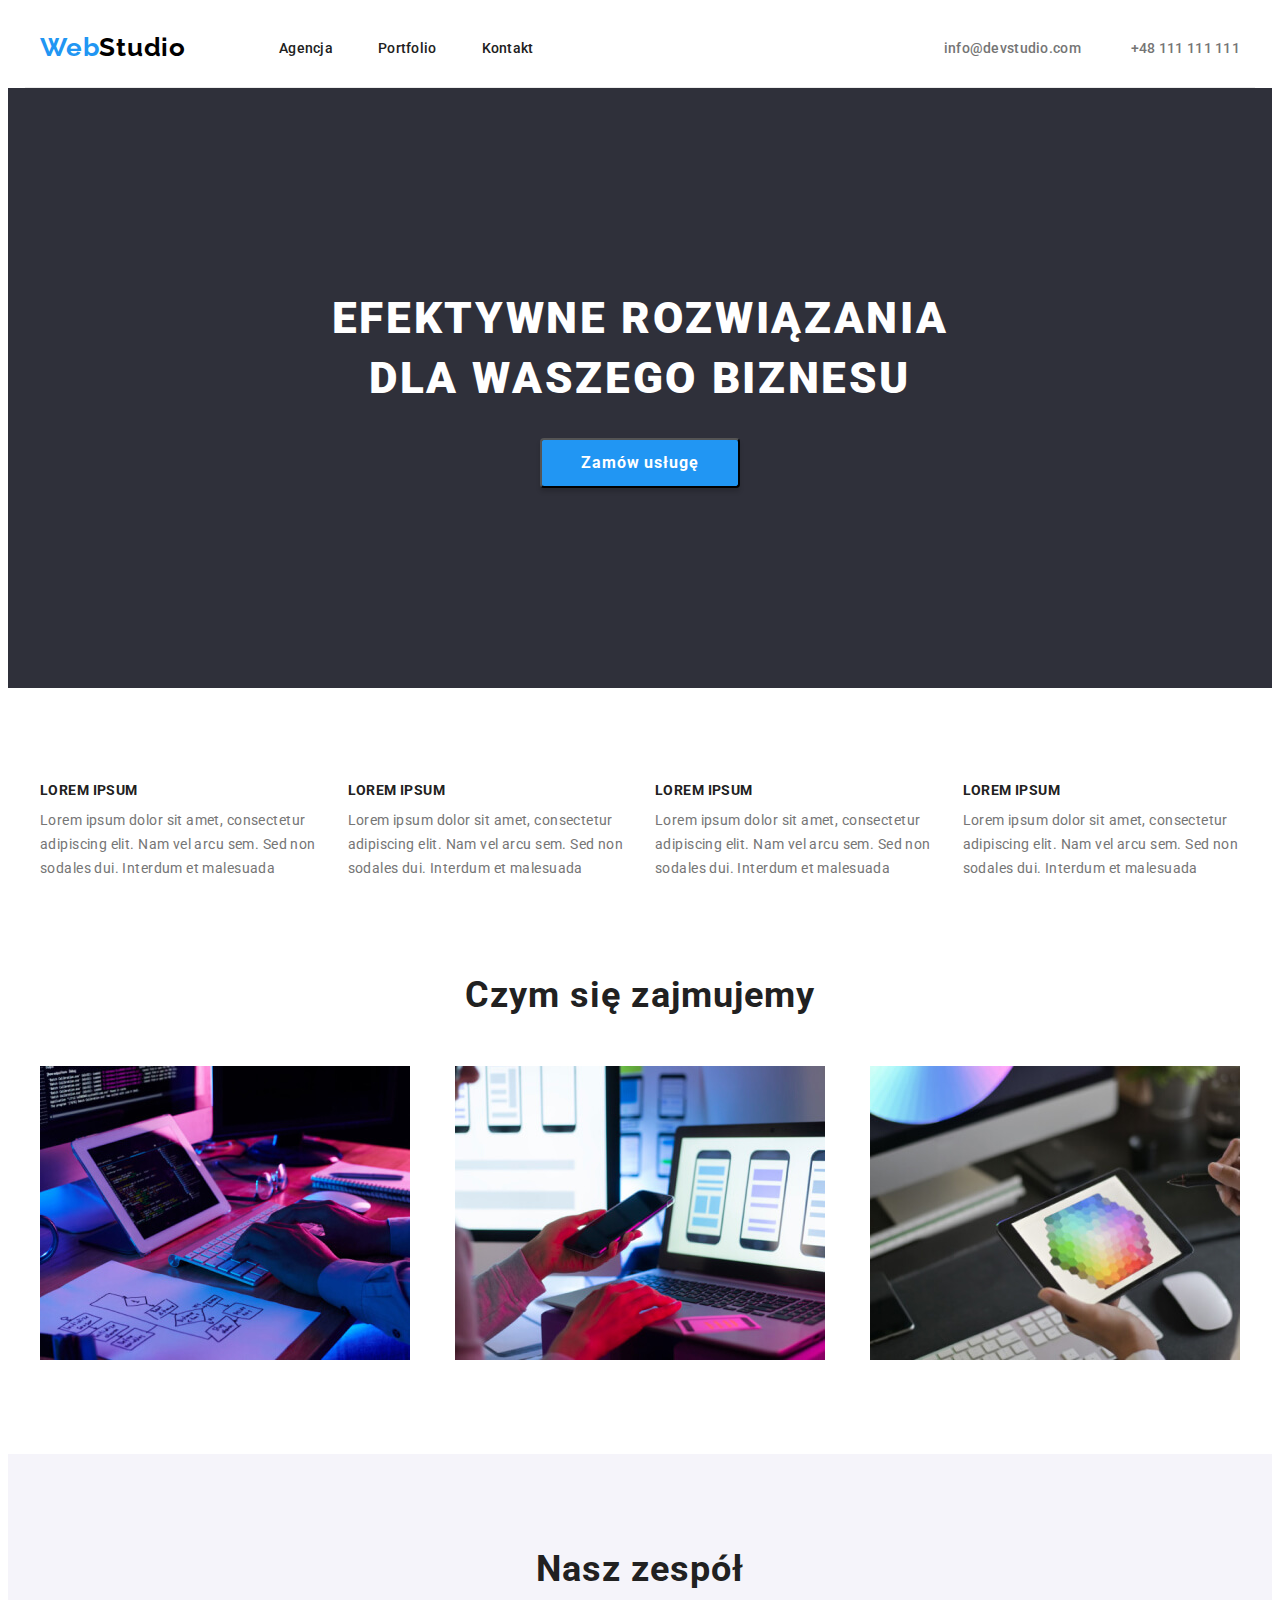
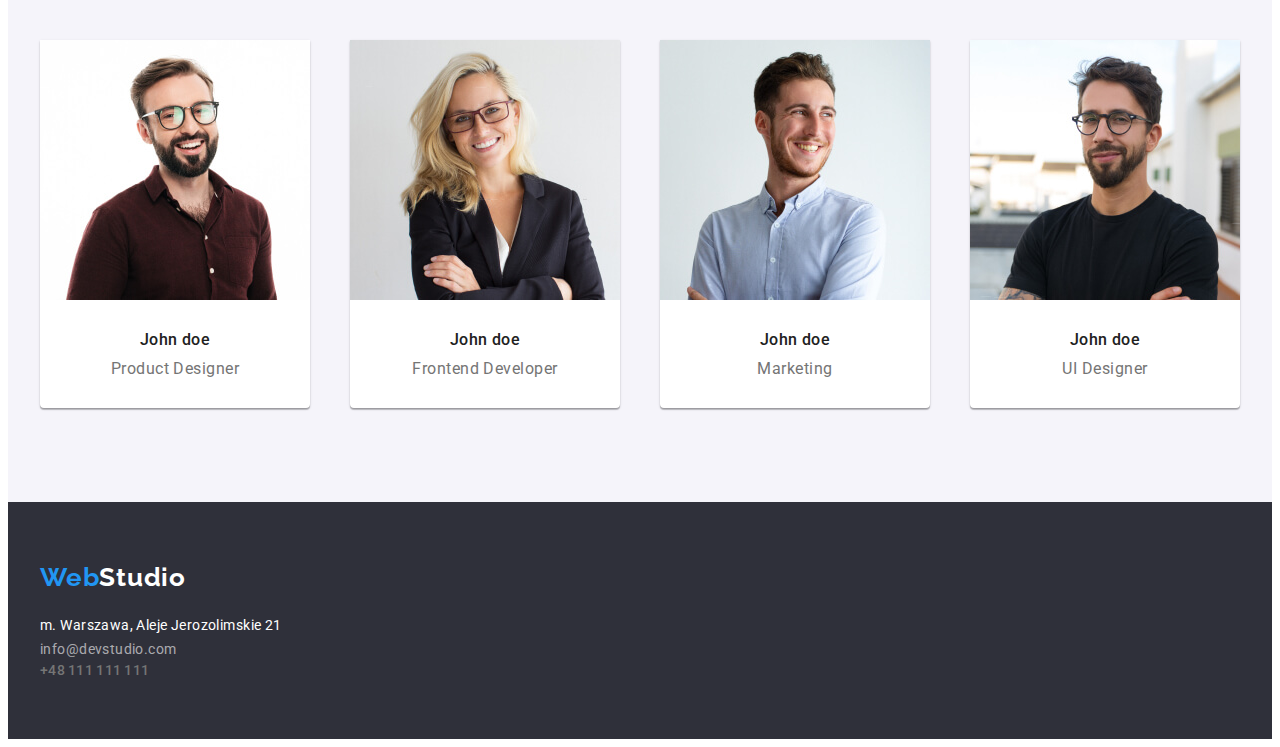
==== index.html @ 8135c801 "display: flex do tła sloganu" ====
<!DOCTYPE html>
<html lang="en">
<head>
    <meta charset="UTF-8">
    <meta http-equiv="X-UA-Compatible" content="IE=edge">
    <meta name="viewport" content="width=device-width, initial-scale=1.0">
    <link rel="stylesheet" href="https://cdnjs.cloudflare.com/ajax/libs/modern-normalize/1.0.0/modern-normalize.min.css"
    integrity="sha512-ISS7cAi1PEhQ8jnbJpJZMd29NlhNj4AWYyLOSp2CE/CsHxTCu+r+t0D2yoJudVrd0/8fTVPUVDzY5Tvli75u/g=="
    crossorigin="anonymous">
    <link rel="stylesheet" href="css/styles.css">
    <link rel="preconnect" href="https://fonts.gstatic.com">
    <link href="https://fonts.googleapis.com/css2?family=Roboto:wght@400;500;700;900&display=swap" 
    rel="stylesheet">
    <link href="https://fonts.googleapis.com/css2?family=Raleway:wght@700&display=swap" 
    rel="stylesheet">
    <title>Studio</title>
</head>
<body>

    <header class="header">
        <div class="container">
        <div class="navigation-logo">   
        <a class="header-logo" href="#"><span class="nazwa-klasy">Web</span><span class="nazwa-klasy-2">Studio</span></a>
    </div>
    

   <nav class="navigation">
    <ul class="navigation-list">
        <li class="navigation-list-item">
            <a class="navigation-list-link" href="#">Agencja</a>
        </li>
        <li class="navigation-list-item">
            <a class="navigation-list-link" href="portfolio.html">Portfolio</a>
        </li>
        <li class="navigation-list-item">
            <a class="navigation-list-link" href="#">Kontakt</a>
        </li>
    </ul>
   </nav>

 <div class="contact">
<a class="adress_email_telefon" href="mailto:info@devstudio.com">info@devstudio.com</a>
<a class="adress_email_telefon" href="tel:+48111111111">+48 111 111 111</a>
</div>
</div>
</header>

<main>
 
<div class="slogan_background">
    <div class="container">
        <h1 class="slogan">EFEKTYWNE ROZWIĄZANIA DLA WASZEGO BIZNESU</h1>
    <div class="modal-btn-class">
    <button class="modal-btn" type="button">Zamów usługę</button>
    </div>
    </div>
    </div>

<section class="why_us section">
    <div class="container">
    <div class="why_us_text">
        <ul class="why_us_list">
            <li class="why_us_list_item">
                <p class="why_us_list_name">
                    LOREM IPSUM</p>
                <p class="why_us_list_text"
                >Lorem ipsum dolor sit amet, consectetur adipiscing elit. Nam vel arcu sem. Sed non sodales dui. Interdum et malesuada</p>
            </li>
            <li class="why_us_list_item">
                <p class="why_us_list_name">
                    LOREM IPSUM</p>
                <p class="why_us_list_text"
                >Lorem ipsum dolor sit amet, consectetur adipiscing elit. Nam vel arcu sem. Sed non sodales dui. Interdum et malesuada</p>
            </li>
            <li class="why_us_list_item">
                <p class="why_us_list_name">
                    LOREM IPSUM</p>
                <p class="why_us_list_text"
                >Lorem ipsum dolor sit amet, consectetur adipiscing elit. Nam vel arcu sem. Sed non sodales dui. Interdum et malesuada</p>
            </li>
            <li class="why_us_list_item">
                <p class="why_us_list_name">
                    LOREM IPSUM</p>
                <p class="why_us_list_text"
                >Lorem ipsum dolor sit amet, consectetur adipiscing elit. Nam vel arcu sem. Sed non sodales dui. Interdum et malesuada</p>
            </li>
        </ul>
    </div>
</div>
</section>

<section class="services section">
    <div class="container">
    <h2 class="secondary_header">Czym się zajmujemy</h2>
    <div class="secondary_header_images">
        <ul class="secondary_header_list">
            <li class="secondary_header_list_item">
                <img src="images/services/coding.jpg" alt="pisanie kodu" width="370" height="294"></li>
            <li class="secondary_header_list_item">
                <img src="images/services/mobility.jpg" alt="tworzenie aplikacji mobilnych" width="370" height="294"></li>
            <li class="secondary_header_list_item">
                <img src="images/services/details.jpg" alt="dbanie o detale" width="370" height="294"></li>
            </ul>
        </div>
    </div>
</section>

<section class="our_team section">
    <div class="container">
    <h2 class="secondary_header">Nasz zespół</h2>
    <div class="our_team_cards">
        <ul class="our_team_cards_list">
            <li class="our_team_cards_list_item">
                <img src="images/team/person1.jpg" alt="John Doe" width="270" height="260">
                    <h3 class="our_team_cards_name">
                        John doe</h3>
                    <p class="our_team_cards_skill">
                        Product Designer</p>
            </li>
            <li class="our_team_cards_list_item">
                <img src="images/team/person2.jpg" alt="John Doe" width="270" height="260">
                    <h3 class="our_team_cards_name">
                        John doe</h3>
                    <p class="our_team_cards_skill">
                        Frontend Developer</p>
            </li>
            <li class="our_team_cards_list_item">
                <img src="images/team/person3.jpg" alt="John Doe" width="270" height="260">
                    <h3 class="our_team_cards_name">
                        John doe</h3>
                    <p class="our_team_cards_skill">
                        Marketing</p>
            </li>
            <li class="our_team_cards_list_item">
                <img src="images/team/person4.jpg" alt="John Doe" width="270" height="260">
                    <h3 class="our_team_cards_name">
                        John doe</h3>
                    <p class="our_team_cards_skill">
                        UI Designer</p>
            </li>
        </ul>
    </div>
    </div>
</section>
</main>

<footer class="footer_things">
    <div class="container">

    <a class="header-logo" href="#"><span class="nazwa-klasy-3">Web</span><span class="nazwa-klasy-4">Studio</span></a>

    <address class="adress_footer">
        <ul>
            <li><a class="place" href="https://goo.gl/maps/Q3CB5K7nVuTxFvfKA" target="_blank">m. Warszawa, Aleje Jerozolimskie 21</a></li>
            <li><a class="mail" href="mailto:info@devstudio.com">info@devstudio.com</a></li>
            <li><a class="telefon" href="tel:+48111111111">+48 111 111 111</a></li>
        </ul>
    </address>
</div>
</footer>

</body>
</html>
---- css/styles.css ----
:root {
  --main-font: font-family "Roboto", sans-serif;
}

/* --- header --- */

.header-logo {
text-decoration: none;
font-family: "Raleway";
font-style: normal;
font-weight: bold;
font-size: 26px;
line-height: 31px;
letter-spacing: 0.03em;    
color: #2196F3; 
}
.nazwa-klasy-2 {
color: black;
}

.slogan_background {
background-color:#2F303A;
display: flex;
}

.slogan {
font-family: "Roboto";
font-style: normal;
font-weight: 900;
font-size: 44px;
line-height: 60px;
/* or 136% */  
text-align: center;
letter-spacing: 0.06em;
text-transform: uppercase;
color: #FFFFFF;
}

.navigation-list-link {
text-decoration: none;    
font-family: "Roboto";
font-style: normal;
font-weight: 500;
font-size: 14px;
line-height: 16px;
letter-spacing: 0.02em;
color: #212121;
cursor: pointer;
}
.navigation-list-link:hover {
color: #2196F3;    
}
.navigation-list-link:focus {
color: #2196F3;
}

.adress_email_telefon {
text-decoration: none;
font-family: "Roboto";
font-style: normal;
font-weight: 500;
font-size: 14px;
line-height: 16px;
letter-spacing: 0.02em;
color: #757575;
}  
.adress_email_telefon:hover{
color: #2196F3;
}
.adress_email_telefon:focus{
color: #2196F3;
}
.adress_email_telefon:active{
text-decoration: underline;    
}

.modal-btn {
font-family: "Roboto";
font-style: normal;
font-weight: bold;
font-size: 16px;
line-height: 30px;
/* identical to box height, or 187% */  
display: flex;
align-items: center;
text-align: center;
letter-spacing: 0.06em;
text-transform: uppercase;
background-color: #2196F3;   
color: #ffffff;
cursor: pointer;
}

.why_us_list_name {
font-family: "Roboto";
font-style: normal;
font-weight: bold;
font-size: 14px;
line-height: 16px;
letter-spacing: 0.03em;
text-transform: uppercase;
color: #212121;
}

.why_us_list_text {
font-family: "Roboto";
font-style: normal;
font-weight: normal;
font-size: 14px;
line-height: 24px;
/* or 171% */
letter-spacing: 0.03em;
color: #757575;
}

.secondary_header {
font-family: "Roboto";
font-style: normal;
font-weight: bold;
font-size: 36px;
line-height: 42px;
text-align: center;
letter-spacing: 0.03em;
color: #212121;
}

.our_team_cards_name {
font-family: "Roboto";
font-style: normal;
font-weight: 500;
font-size: 16px;
line-height: 19px;
/* identical to box height */
text-align: center;
letter-spacing: 0.03em;
color: #212121;
}

.our_team_cards_skill {
font-family: "Roboto";
font-style: normal;
font-weight: normal;
font-size: 16px;
line-height: 19px;
/* identical to box height */
text-align: center;
letter-spacing: 0.03em;
color: #757575;
}

.footer_things {
background-color: #2F303A;
}

.place {
text-decoration: none;
font-family: "Roboto";
font-style: normal;
font-weight: normal;
font-size: 14px;
line-height: 24px;
/* or 171% */
letter-spacing: 0.03em;
color: #FFFFFF;
} 
.place:active {
text-decoration: underline;   
}

.mail {
text-decoration: none;
font-family: "Roboto";
font-style: normal;
font-weight: normal;
font-size: 14px;
line-height: 24px;
/* or 171% */
letter-spacing: 0.03em;
color: rgba(255, 255, 255, 0.6);   
}
.mail:active {
text-decoration: underline;    
}

.telefon {
text-decoration: none;
font-family: "Roboto";
font-style: normal;
font-weight: 500;
font-size: 14px;
line-height: 16px;
letter-spacing: 0.02em;
color: #757575;
}
.telefon:active {
text-decoration: underline;     
}

/* --- PORTFOLIO --- */

.option_list_name_link {
text-decoration: none;
font-family: "Roboto";
font-style: normal;
font-weight: 500;
font-size: 16px;
line-height: 26px;
/* identical to box height, or 162% */
text-align: center;
letter-spacing: 0.03em;
color: #212121;
cursor: pointer;
}
.option_list_name_link:hover {
background-color: #2196F3;
} 
.option_list_name_link:focus {
color: #2196F3;
}

.options_images_project {
font-family: "Roboto";
font-style: normal;
font-weight: bold;
font-size: 18px;
line-height: 36px;
/* identical to box height, or 200% */
letter-spacing: 0.06em;
color: #212121;   
}

.options_images_name {
font-family: "Roboto";
font-style: normal;
font-weight: normal;
font-size: 16px;
line-height: 30px;
/* identical to box height, or 187% */
letter-spacing: 0.03em;
color: #757575;
}

.nazwa-klasy-4 {
color:#FFFFFF;
}



/* ----- homework-3_style-geometrii ----- */

/* resetowanie stylów selektora tagu dla elementów <h1>...<h6>, <p> i <ul> */

h1,
h2,
h3
{
margin: 0;
padding: 0;
}

ul,
li{
margin: 0; 
padding: 0;   
}
/* dałam oprócz "list-style: none;" to co powyżej,
 bo Alex powiedział na zajęciach praktycznych,
 że lepiej dawać właśnie po przecinku, w razie
 gdybyśmy chcieli jednak jakąś listę numerować
 czy wypunktować */

ul,
li {
list-style: none;    
}

p{
padding: 0; 
margin: 0;   
}

img {
display: block;
}

.list {
list-style: none;
}
  
.link {
text-decoration: none;
}

/* KLASY POMOCNICZE: CONTAINER I SECTION */

.container {
width: 1200px;
padding: 0 15px; 
align-items: center;
margin: 0 auto;
}

.section {
padding-top: 94px; 
}

/* HEADER */

.header .container {
display: flex;
align-items: center;
padding-top: 24px;
padding-bottom: 24px;
border-bottom: 1px solid #ececec;
}

/* tylko mail i telefon jest obok logo, a przyciski 
 "Agencja/Portfolio/Kontakt" są co prawda też obok,
 ale w kolumnie 3-wierszowej */

.navigation-logo {
display: flex;
align-items: center;
}

.header-logo {
text-decoration: none;
margin-right: 93px;
}

.navigation-list {
display: flex;
align-items: center;
}
/* teraz przyciski "Agencja/Portfolio/Kontakt" 
 są w jednym wierszu */

.navigation-list-item:not(:last-child) {
padding-right: 45px;
}

.header .contact {
margin-left: auto;
}
.contact {
list-style-type: none;
}
.adress_email_telefon:not(:last-child) {
margin-right: 50px;
}
.contact {
display: flex;
}

/* SLOGAN + BUTTON */

.slogan_background .container {
width: 1200px;
height: 600px;
align-items: center;
}

.slogan {
width: 696px;
padding-top: 200px;
margin: auto;
}

.modal-btn {
margin: auto;
width: 200px;
height: 50px;
box-shadow: 0px 4px 4px rgba(0, 0, 0, 0.15);
border-radius: 4px;
text-transform: none;
justify-content: center;
}

.modal-btn-class {
padding-top: 30px;
}

/* SEKCJA WHY US */

.why_us_list /*ul class*/ {
display:  flex;
}
/*jak dałam flex-wrap: wrap; to się usunęły kolumny*/

.why_us_list_item:not(:last-child) {
margin-right: 30px;
}

.why_us_list_name {
padding-bottom: 10px;  
}

 /* SEKCJA SERVICES */

.secondary_header_list {
display:  flex;
justify-content: space-between;
}

.secondary_header_images {
padding-top: 50px;
padding-bottom: 94px;
}

/* SEKCJA OUR TEAM */

.our_team {
background-color: #F5F4FA;
}

.our_team_cards_list {
display: flex;
justify-content: space-between;
}

.our_team_cards {
padding-top: 50px;
padding-bottom: 94px;
}

.our_team_cards_list_item {
background: #FFFFFF;
/* material shadow v1 */
box-shadow: 0px 1px 3px rgba(0, 0, 0, 0.12), 0px 1px 1px rgba(0, 0, 0, 0.14), 0px 2px 1px rgba(0, 0, 0, 0.2);
border-radius: 0px 0px 4px 4px;
}

.our_team_cards_name {
padding-top: 30px;
padding-bottom: 10px;
}

.our_team_cards_skill {
padding-bottom: 30px;
}

/* FOOTER */

.footer_things {
display: flex;
padding-top: 60px;
padding-bottom: 60px;
}

.adress_footer {
padding-top: 20px;
}

/* --- PORTFOLIO --- */

/* SEKCJA OPTIONS */

.options_list {
display: flex;
justify-content: center;
}

.options_list_name:not(:last-child) {
padding-right: 8px;
}

.option_list_name_link {
background: #F5F4FA;
border-radius: 4px;
}

.option_list_name_link:hover {
box-shadow: 0px 3px 1px rgba(0, 0, 0, 0.1), 0px 1px 2px rgba(0, 0, 0, 0.08), 0px 2px 2px rgba(0, 0, 0, 0.12);
border-radius: 4px;
} 
.option_list_name_link:focus {
box-shadow: 0px 3px 1px rgba(0, 0, 0, 0.1), 0px 1px 2px rgba(0, 0, 0, 0.08), 0px 2px 2px rgba(0, 0, 0, 0.12);
border-radius: 4px;
}

/* SEKCJA OPTIONS_IMAGES */

.options_images_list {
padding-top: 50px;
padding-bottom: 94px;
display: flex;
flex-wrap: wrap;
justify-content: space-between;
margin-top: -30px;
}

.options_images_list_item 
{
margin-top: 30px;
border-bottom: 1px solid #EEEEEE;
}

.options_images_project {
padding-top: 20px;
padding-bottom: 4px;
padding-left: 24px;
padding-right: 24px;
}

.options_images_name {
padding-bottom: 20px;
padding-left: 24px;
padding-right: 24px;;
}
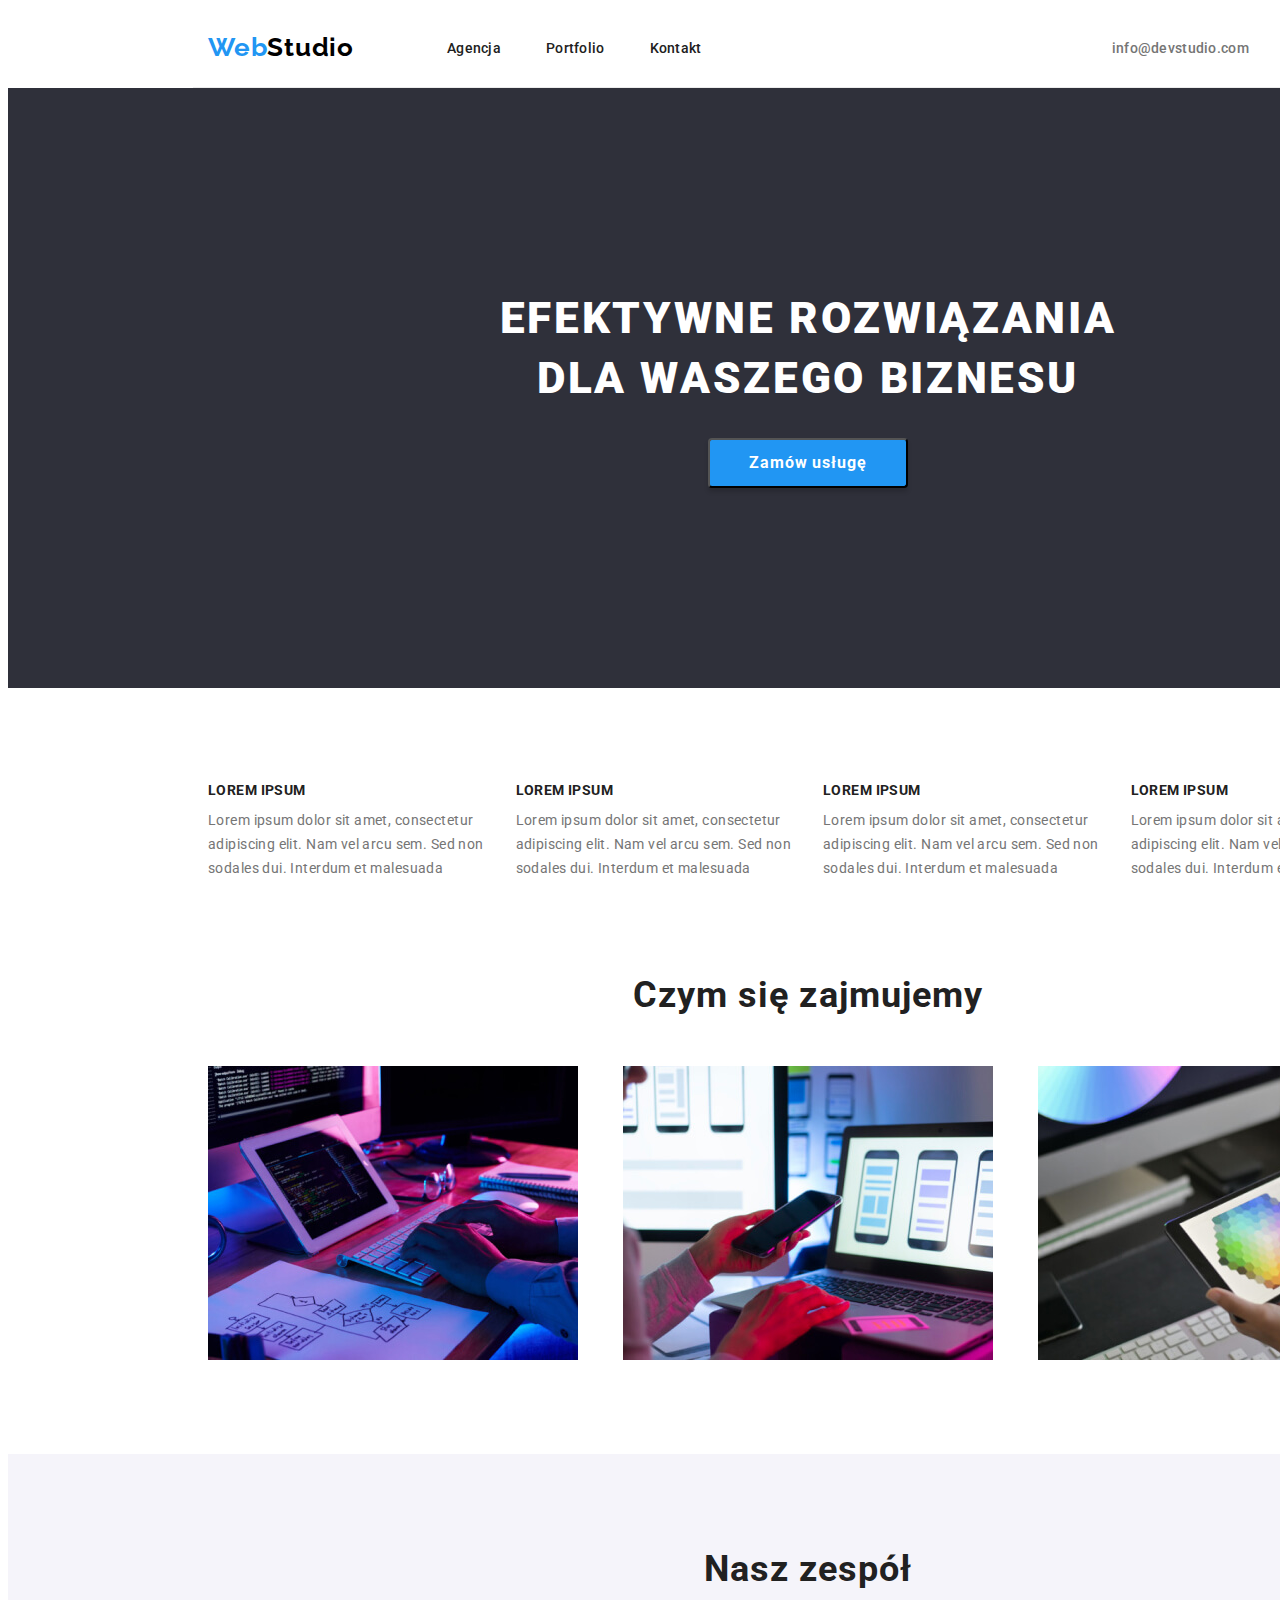
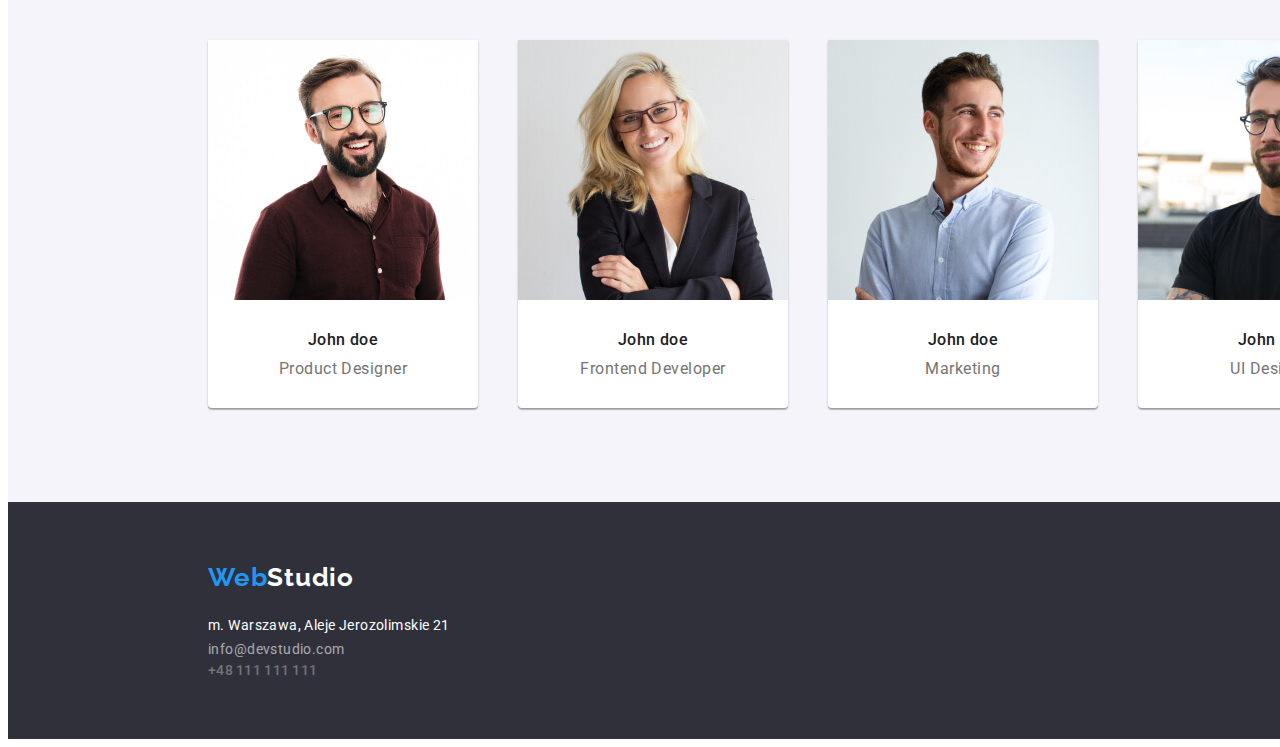
==== commit 5f874a4e: "body 1600px" ====
--- a/index.html
+++ b/index.html
@@ -16,7 +16,6 @@
     <title>Studio</title>
 </head>
 <body>
-
     <header class="header">
         <div class="container">
         <div class="navigation-logo">   
@@ -144,7 +143,7 @@
 </section>
 </main>
 
-<footer class="footer_things">
+<footer class="footer_things section">
     <div class="container">
 
     <a class="header-logo" href="#"><span class="nazwa-klasy-3">Web</span><span class="nazwa-klasy-4">Studio</span></a>
@@ -158,6 +157,8 @@
     </address>
 </div>
 </footer>
-
+</div>
+</div>
+</div>
 </body>
 </html>--- a/css/styles.css
+++ b/css/styles.css
@@ -357,9 +357,12 @@
 /* SLOGAN + BUTTON */
 
 .slogan_background .container {
-width: 1200px;
 height: 600px;
-align-items: center;
+justify-content: center;
+}
+
+.slogan_background {
+display: flex;
 }
 
 .slogan {
@@ -415,6 +418,10 @@
 background-color: #F5F4FA;
 }
 
+.our_team .container {
+background-color: #F5F4FA;
+}
+
 .our_team_cards_list {
 display: flex;
 justify-content: space-between;
@@ -508,4 +515,10 @@
 padding-bottom: 20px;
 padding-left: 24px;
 padding-right: 24px;;
+}
+
+/* mobile */
+
+body {
+  width: 1600px;
 }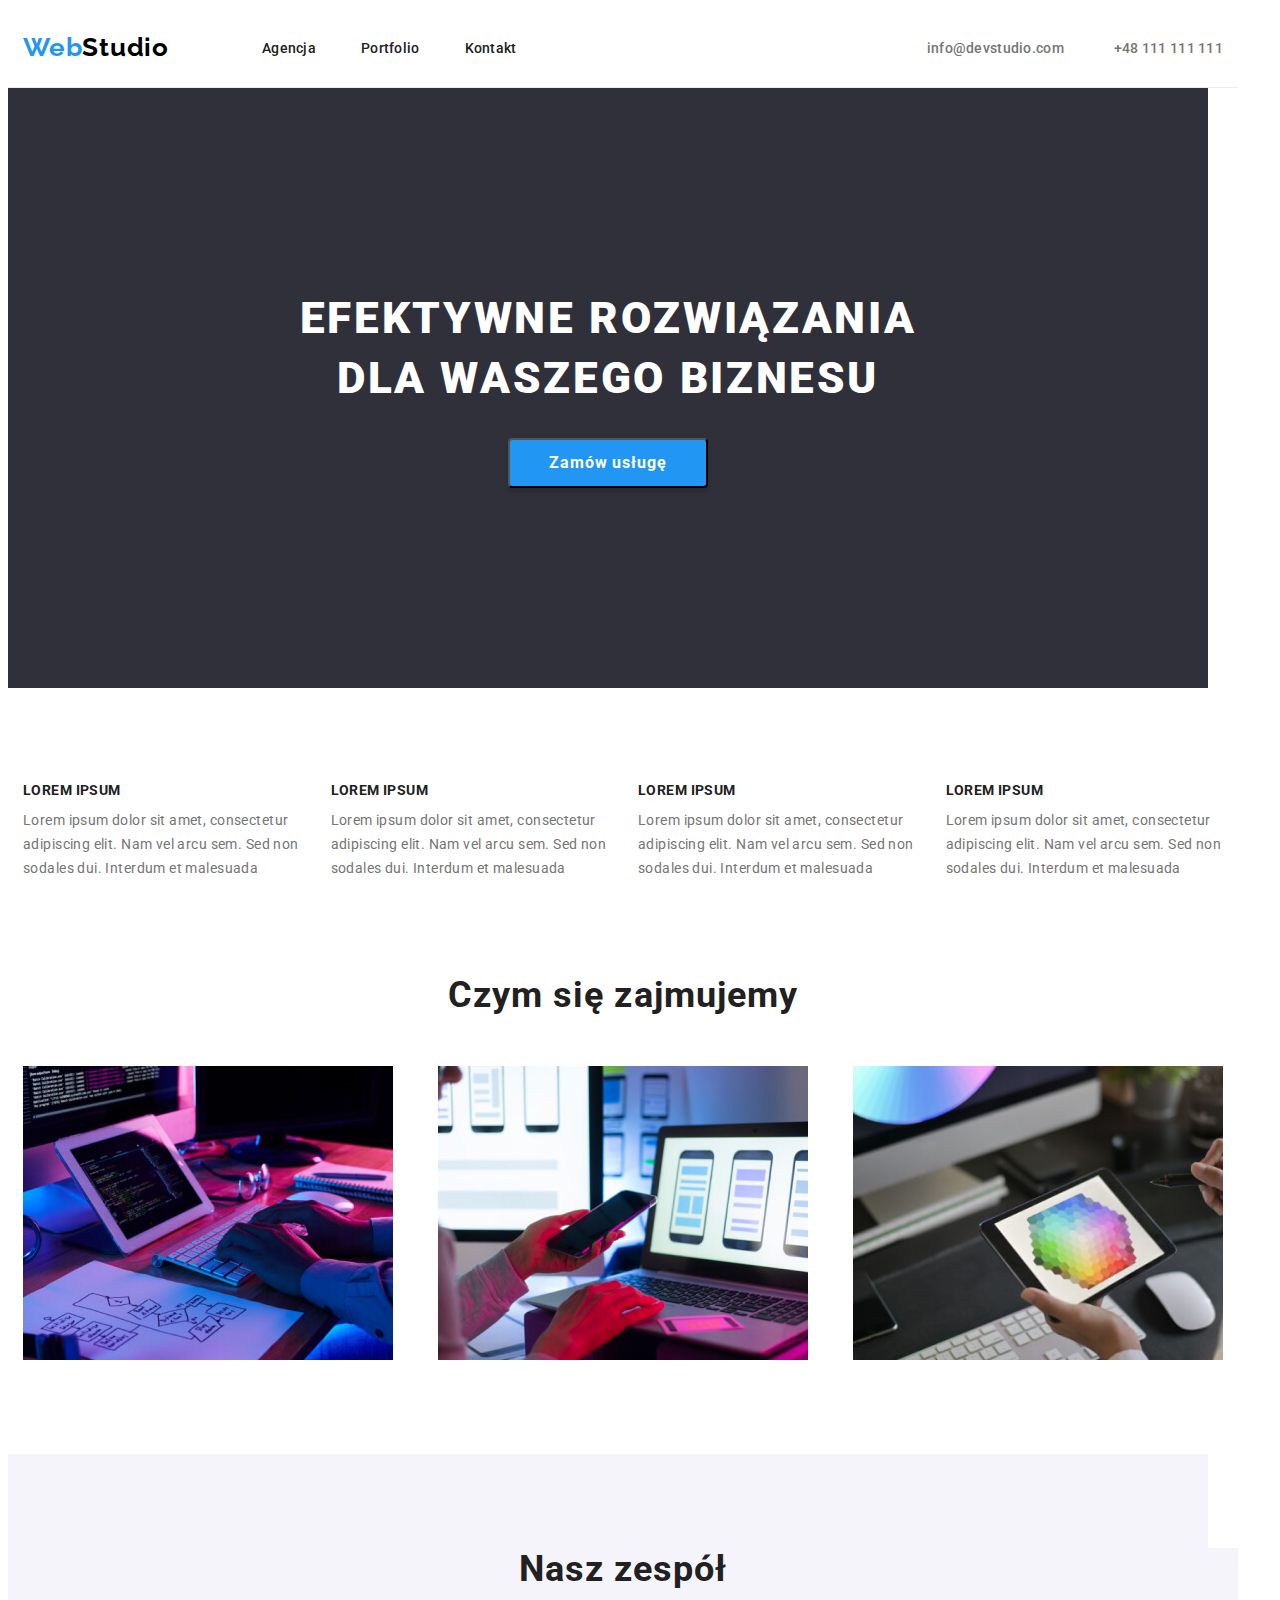
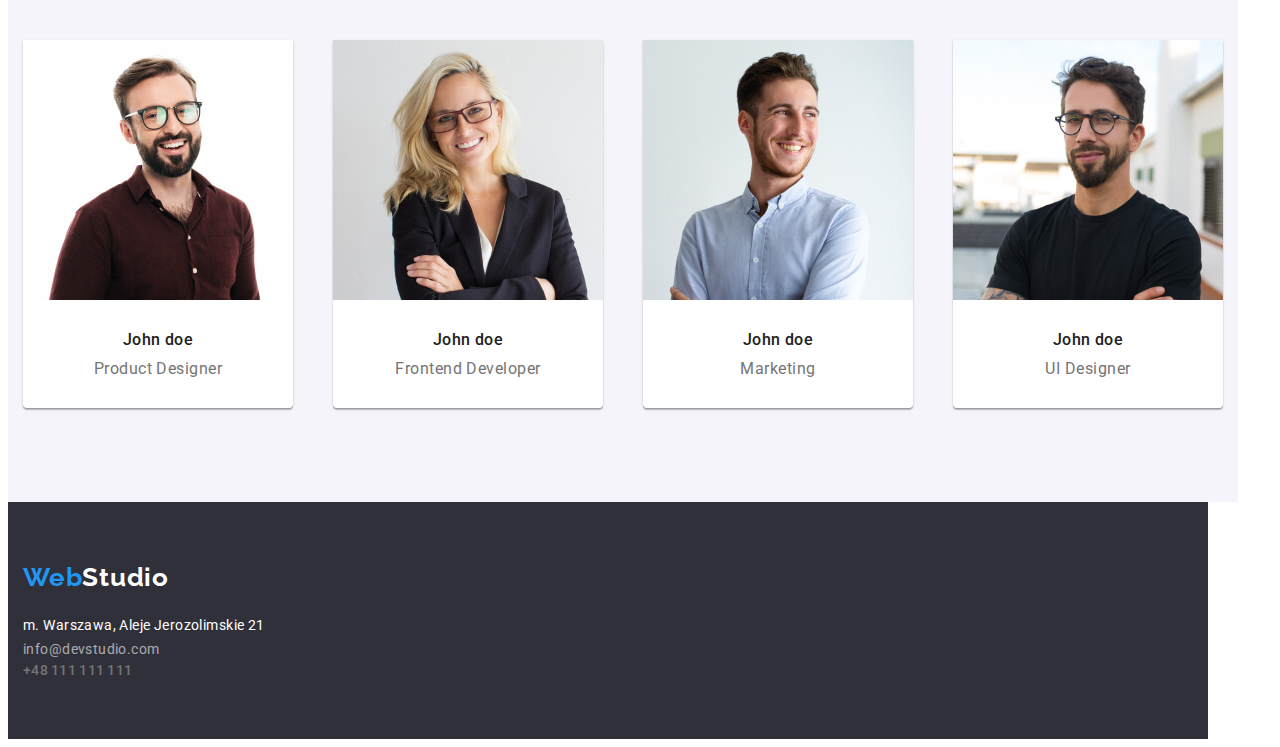
==== commit 249b3e95: "- div" ====
--- a/index.html
+++ b/index.html
@@ -157,8 +157,5 @@
     </address>
 </div>
 </footer>
-</div>
-</div>
-</div>
 </body>
 </html>--- a/css/styles.css
+++ b/css/styles.css
@@ -520,5 +520,5 @@
 /* mobile */
 
 body {
-  width: 1600px;
+  width: 1200px;
 }